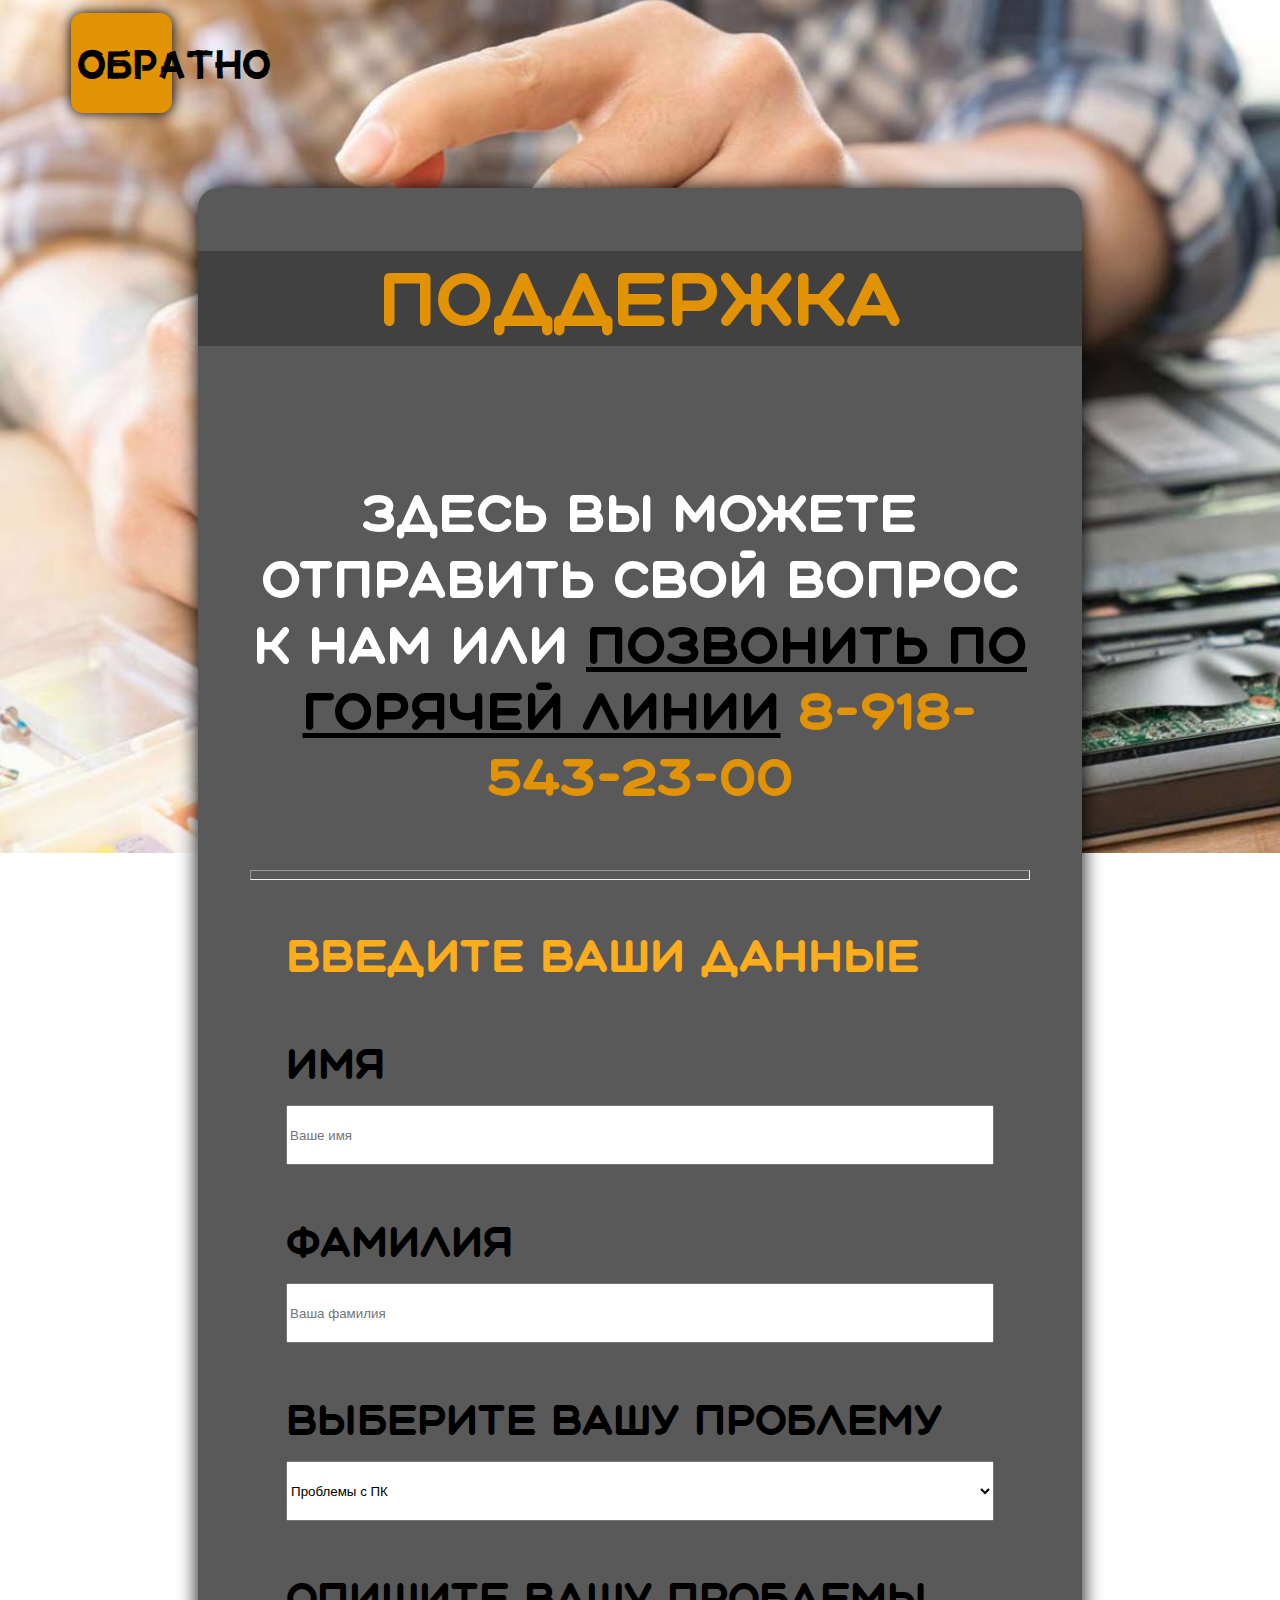
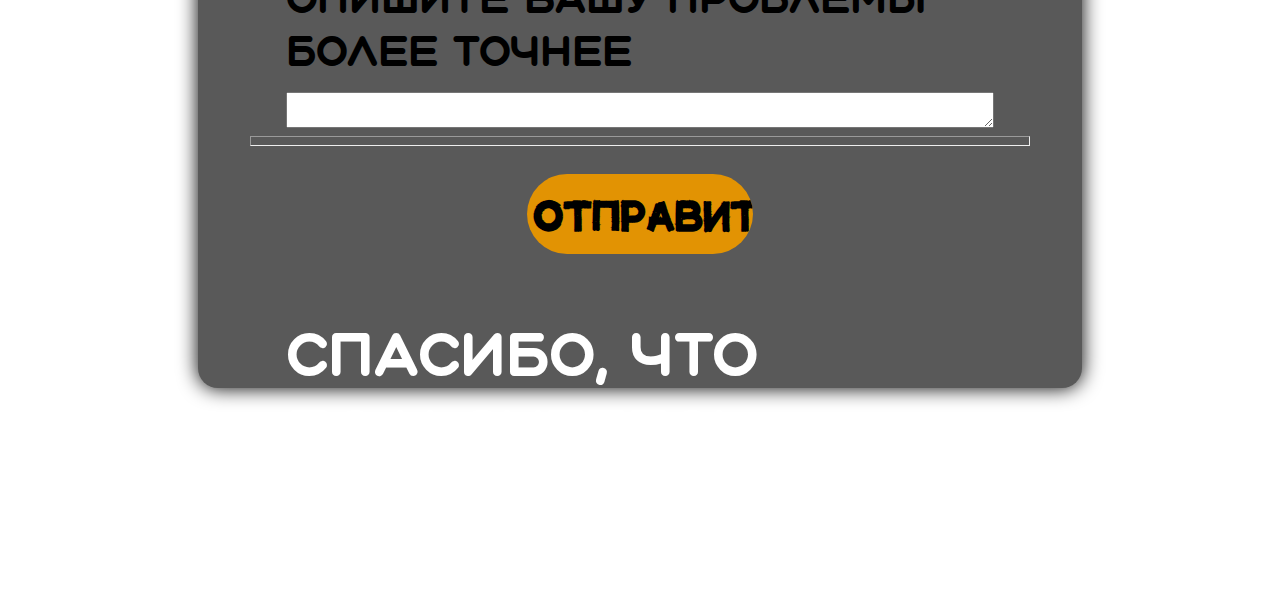
==== helps_menu.html @ d1635e73 "Update project. Добавил шрифты, стили, страницу поддержки" ====
<DOCTYPE HTML>
    <html>
        <head>
            <meta charset="UTF-8">
            <title>Поддержка</title>
            <link rel="stylesheet" href="css/help_block.css">
        </head>
        <body>
            <div class="button_back">
                <button>
                    <a href="index.html">Обратно</a>
                </button>
            </div>
            <div class="center_help_block">
                <header>
                    <div class="header__h">
                        <h2>Поддержка</h2>
                    </div>
                </header>
                <div class="help_block__main">
                    <h3>Здесь вы можете отправить свой вопрос к нам или <span style="color: black; text-decoration: underline;">позвонить по горячей линии</span><span style="color: #E29303"> 8-918-543-23-00</span></h3>
                    <hr>
                    <div class="block__asked">
                        <h2>Введите ваши данные</h2>
                        <label for="name">Имя</label><input type="text" placeholder="Ваше имя" id="name"><br>
                        <label for="surname">Фамилия</label><input type="text" placeholder="Ваша фамилия" id="surname"><br>
                        <label for="select">Выберите вашу проблему</label>
                        <select id="select">
                            <option>Проблемы с ПК</option>
                            <option>Настройка ноутбука</option>
                            <option>Установка программ</option>
                            <option>Связь со специалистами</option>
                            <option>Обсуждение личных вопросов</option>
                            <option>Чистка устройств от пыли</option>
                            <option>Замена термопасты</option>
                            <option>Другое</option>
                        </select><br>
                        <label for="txt_ar">Опишите вашу проблемы более точнее</label>
                        <textarea id="txt_ar"></textarea>
                    </div>
                    <hr>
                </div>
                <footer>
                    <div class="footer__button">
                        <input type="submit" value="Отправить данные" class="button">
                    </div>
                    <div class="footer__h">
                        <h3>Спасибо, что пользуетесь нашим сервисом!</h3>
                    </div>
                </footer>
            </div>
        </body>
    </html>
---- css/help_block.css ----
@font-face {
    font-family: Header;
    src: url("../fonts/Aqum_2/Aqum\ 2\ Classic.otf");
}

@font-face {
    font-family: Maler;
    src: url("../fonts/Maler_Header_font/Maler.ttf");
}

body{
    background: url("../images/gnm-cervis-9773016939-1.jpg") no-repeat;
    background-size: 100%;
}

hr{
    width: 88%;
    height: 8px;
    color: #FEC04D;
    font-family: "Header";
}

.button_back{
    width: 40%;
    margin-left: 5%;
    margin-top: 1%;
}

.button_back > button{
    width: 20%;
    height: 100px;
    background-color: #E29303;
    border-radius: 12px;
    border: none;
    box-shadow: 0px 0px 13px black;
}

.button_back > button > a{
    font-family: "Maler";
    font-size: 40px;
    text-decoration: none;
    color: black
}

.center_help_block{
    width: 70%;
    margin: auto;
    background-color: #595959;
    border-radius: 20px;
    margin-top: 6%;
    display: grid;
    grid-template-columns: 1fr;
    grid-gap: 20px;
    box-shadow: 0px 0px 20px black;
    font-family: "Header";
    height: 1800px;
}


.header__h{
    font-size: 50px;
    color: #E29303;
    text-align: center;
    background-color: #424141;
    font-family: "Header";
}

.text{
    color: #E29303;
    font-size: 42px;
}

.block__asked{
    display: grid;
    grid-template-columns: 1fr;
    width: 80%;
    margin: auto;
    grid-row-gap: 15px;
}

.block__asked > input{
    height: 60px;
    width: auto;
}

.block__asked > select{
    height: 60px;
}

.block__asked > label{
    font-size: 42px;
}

.help_block__main{
    display: grid;
    grid-template-columns: 1fr;
}

.help_block__main > h3{
    margin-left: 6%;
    font-size: 52px;
    color: white;
    margin-right: 6%;
    text-align: center;
}

.block__asked > h2{
    font-size: 46px;
    color:#FDAD1C
}

footer{
    width: 80%;
    display: grid;
    grid-template-columns: 1fr;
    justify-items: center;
    align-items: center;
    margin: auto;
}

.footer__button{
    width: 40%;
    text-align: center;
}

.footer__button > .button{
    width: 80%;
    height: 80px;
    border-radius: 70px;
    background-color: #E29303;
    border: none;
}

.button{
    text-decoration: none;
    color: black;
    font-weight: bold;
    font-size: 42px;
    font-family: "Maler";
}

.footer__h{
    font-size: 52px;
    color: white;
    font-family: "Header";
}
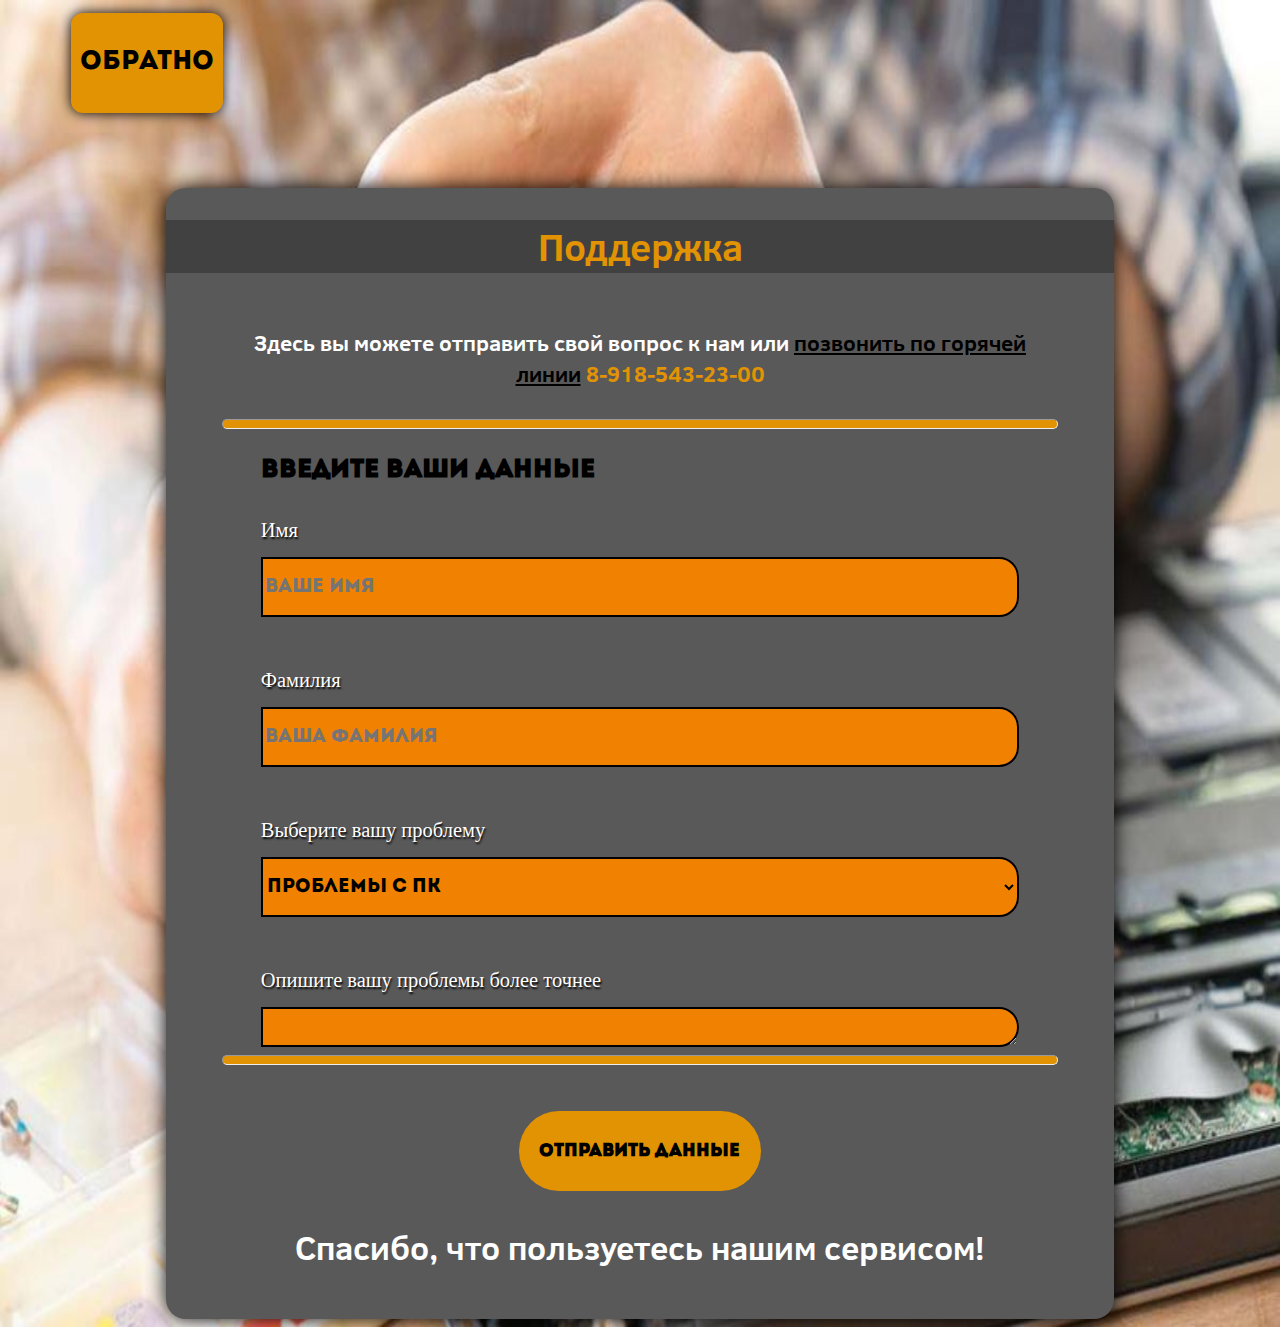
==== commit 460576ef: "fix" ====
--- a/helps_menu.html
+++ b/helps_menu.html
@@ -17,37 +17,47 @@
                         <h2>Поддержка</h2>
                     </div>
                 </header>
-                <div class="help_block__main">
-                    <h3>Здесь вы можете отправить свой вопрос к нам или <span style="color: black; text-decoration: underline;">позвонить по горячей линии</span><span style="color: #E29303"> 8-918-543-23-00</span></h3>
-                    <hr>
-                    <div class="block__asked">
-                        <h2>Введите ваши данные</h2>
-                        <label for="name">Имя</label><input type="text" placeholder="Ваше имя" id="name"><br>
-                        <label for="surname">Фамилия</label><input type="text" placeholder="Ваша фамилия" id="surname"><br>
-                        <label for="select">Выберите вашу проблему</label>
-                        <select id="select">
-                            <option>Проблемы с ПК</option>
-                            <option>Настройка ноутбука</option>
-                            <option>Установка программ</option>
-                            <option>Связь со специалистами</option>
-                            <option>Обсуждение личных вопросов</option>
-                            <option>Чистка устройств от пыли</option>
-                            <option>Замена термопасты</option>
-                            <option>Другое</option>
-                        </select><br>
-                        <label for="txt_ar">Опишите вашу проблемы более точнее</label>
-                        <textarea id="txt_ar"></textarea>
+                <form action="">
+                    <div class="help_block__main">
+                        <h3>Здесь вы можете отправить свой вопрос к нам или <span style="color: black; text-decoration: underline;">позвонить по горячей линии</span><span style="color: #E29303"> 8-918-543-23-00</span></h3>
+                        <hr>
+                        <div class="block__asked">
+                            <h2>Введите ваши данные</h2>
+                            <label for="name">Имя</label><input type="text" placeholder="Ваше имя" id="name"><br>
+                            <label for="surname">Фамилия</label><input type="text" placeholder="Ваша фамилия" id="surname"><br>
+                            <label for="select">Выберите вашу проблему</label>
+                            <select id="select">
+                                <option>Проблемы с ПК</option>
+                                <option>Настройка ноутбука</option>
+                                <option>Установка программ</option>
+                                <option>Связь со специалистами</option>
+                                <option>Обсуждение личных вопросов</option>
+                                <option>Чистка устройств от пыли</option>
+                                <option>Замена термопасты</option>
+                                <option>Восстановление данных</option>
+                                <option>Ремонт блока питания</option>
+                                <option>Ремонт материнской платы</option>
+                                <option>Установка Windows</option>
+                                <option>Перепрошивка BIOS</option>
+                                <option>Установка антивируса</option>
+                                <option>Ремонт экрана, монитора</option>
+                                <option>Ремонт жесткого диска</option>
+                                <option>Другое</option>
+                            </select><br>
+                            <label for="txt_ar">Опишите вашу проблемы более точнее</label>
+                            <textarea id="txt_ar"></textarea>
+                        </div>
+                        <hr>
                     </div>
-                    <hr>
-                </div>
-                <footer>
-                    <div class="footer__button">
-                        <input type="submit" value="Отправить данные" class="button">
-                    </div>
-                    <div class="footer__h">
-                        <h3>Спасибо, что пользуетесь нашим сервисом!</h3>
-                    </div>
-                </footer>
+                    <footer>
+                        <div class="footer__button">
+                            <input type="submit" value="Отправить данные" class="button">
+                        </div>
+                        <div class="footer__h">
+                            <h3>Спасибо, что пользуетесь нашим сервисом!</h3>
+                        </div>
+                    </footer>
+                </form>
             </div>
         </body>
     </html>--- a/css/help_block.css
+++ b/css/help_block.css
@@ -1,16 +1,16 @@
 @font-face {
     font-family: Header;
-    src: url("../fonts/Aqum_2/Aqum\ 2\ Classic.otf");
+    src: url("../fonts/clearsans/ClearSans-Bold.ttf");
 }
 
 @font-face {
     font-family: Maler;
-    src: url("../fonts/Maler_Header_font/Maler.ttf");
+    src: url("../fonts/intro/Intro.otf");
 }
 
 body{
     background: url("../images/gnm-cervis-9773016939-1.jpg") no-repeat;
-    background-size: 100%;
+    background-size: 100% 100%;
 }
 
 hr{
@@ -18,6 +18,18 @@
     height: 8px;
     color: #FEC04D;
     font-family: "Header";
+    background-color: #E29303;
+    border-radius: 20px;
+}
+
+textarea{
+    resize: vertical;
+    border-radius: 0px 20px 20px 0px;
+    background-color: #f18100;
+    border: 2px solid black;
+    color: black;
+    font-size: 1.2vw;
+    font-family: 'Maler';
 }
 
 .button_back{
@@ -27,7 +39,7 @@
 }
 
 .button_back > button{
-    width: 20%;
+    width: 30%;
     height: 100px;
     background-color: #E29303;
     border-radius: 12px;
@@ -37,28 +49,27 @@
 
 .button_back > button > a{
     font-family: "Maler";
-    font-size: 40px;
+    font-size: 2.1vw;
     text-decoration: none;
     color: black
 }
 
 .center_help_block{
-    width: 70%;
+    width: 75%;
     margin: auto;
     background-color: #595959;
     border-radius: 20px;
     margin-top: 6%;
     display: grid;
     grid-template-columns: 1fr;
-    grid-gap: 20px;
     box-shadow: 0px 0px 20px black;
     font-family: "Header";
-    height: 1800px;
+    height: auto;
 }
 
 
 .header__h{
-    font-size: 50px;
+    font-size: 2vw;
     color: #E29303;
     text-align: center;
     background-color: #424141;
@@ -67,7 +78,6 @@
 
 .text{
     color: #E29303;
-    font-size: 42px;
 }
 
 .block__asked{
@@ -81,14 +91,29 @@
 .block__asked > input{
     height: 60px;
     width: auto;
+    border-radius: 0px 20px 20px 0px;
+    background-color: #f18100;
+    border: 2px solid black;
+    color: black;
+    font-size: 1.5vw;
+    font-family: 'Maler';
 }
 
 .block__asked > select{
     height: 60px;
+    border-radius: 0px 20px 20px 0px;
+    background-color: #f18100;
+    border: 2px solid black;
+    color: black;
+    font-size: 1.5vw;
+    font-family: 'Maler';
 }
 
 .block__asked > label{
-    font-size: 42px;
+    font-size: 1.6vw;
+    font-family: 'Abebas';
+    color: white;
+    text-shadow: 1px 2px 2px black;
 }
 
 .help_block__main{
@@ -98,15 +123,16 @@
 
 .help_block__main > h3{
     margin-left: 6%;
-    font-size: 52px;
+    font-size: 1.7vw;
     color: white;
     margin-right: 6%;
     text-align: center;
 }
 
 .block__asked > h2{
-    font-size: 46px;
-    color:#FDAD1C
+    font-size: 2vw;
+    color:#000000;
+    font-family: 'Maler';
 }
 
 footer{
@@ -119,6 +145,7 @@
 }
 
 .footer__button{
+    margin-top: 5%;
     width: 40%;
     text-align: center;
 }
@@ -135,12 +162,12 @@
     text-decoration: none;
     color: black;
     font-weight: bold;
-    font-size: 42px;
+    font-size: 1.4vw;
     font-family: "Maler";
 }
 
 .footer__h{
-    font-size: 52px;
+    font-size: 2.2vw;
     color: white;
     font-family: "Header";
 }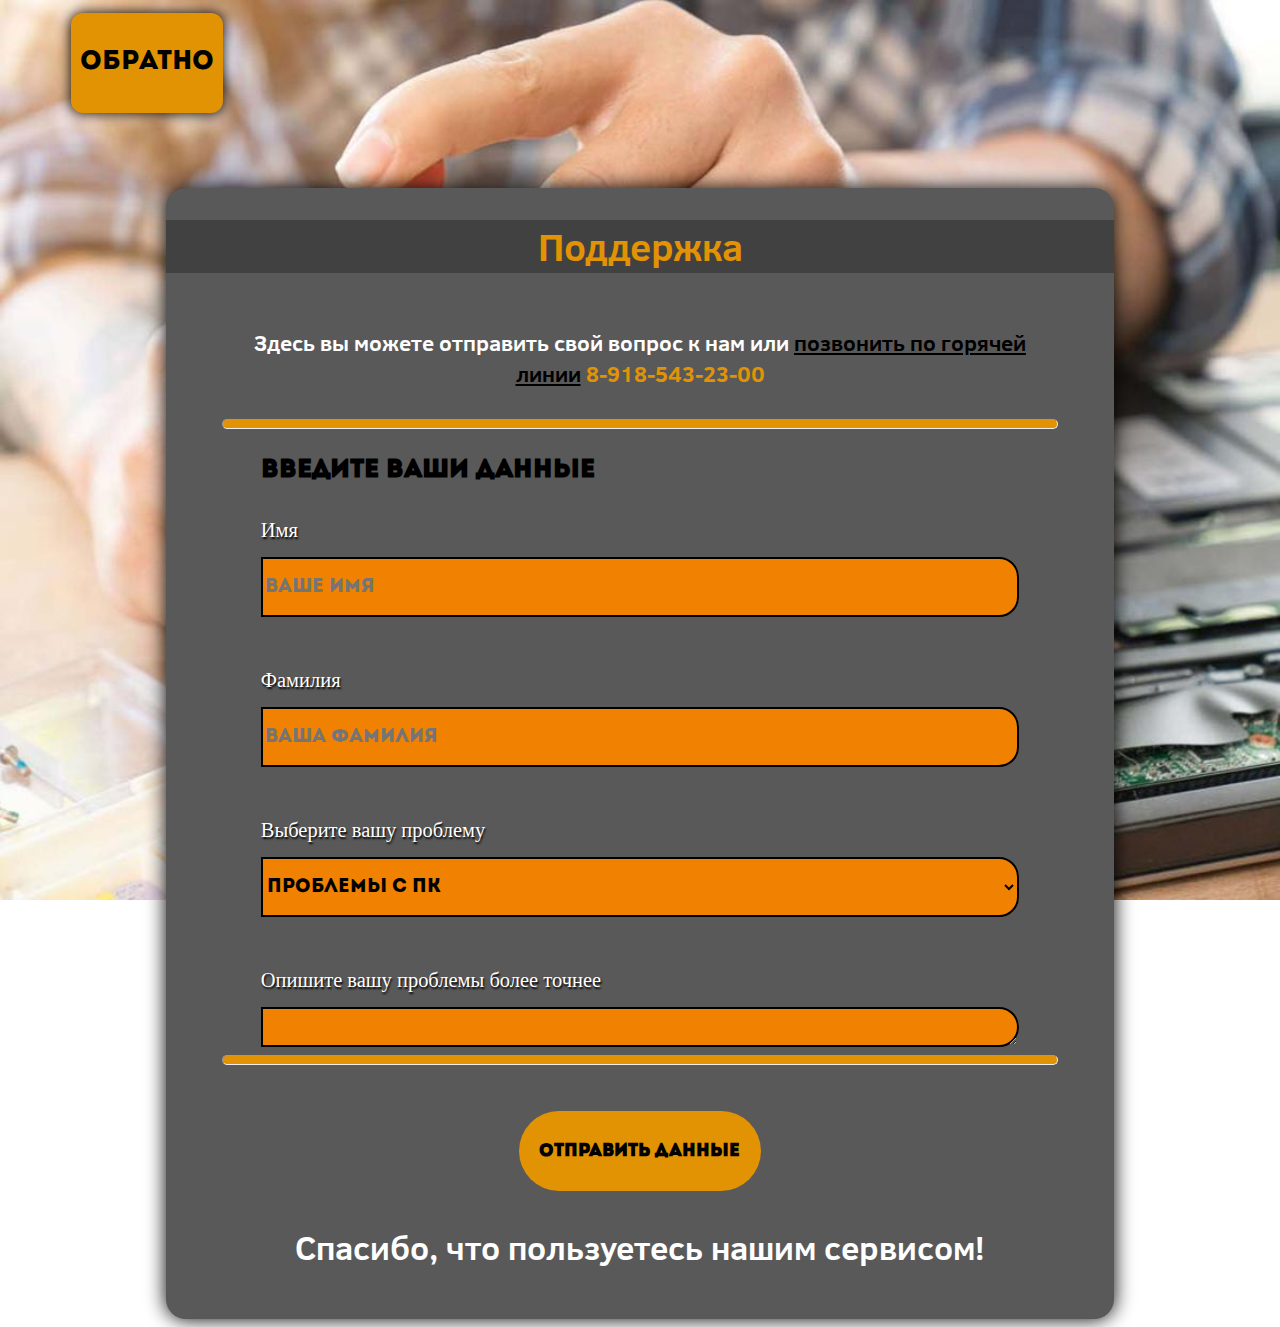
==== commit 81b3ae9a: "fix" ====
--- a/helps_menu.html
+++ b/helps_menu.html
@@ -3,6 +3,9 @@
         <head>
             <meta charset="UTF-8">
             <title>Поддержка</title>
+            <meta name="description" content="Техника не работает? Не знаете к кому обратиться? Тгда вам точно к вам! Ведь именно мы с 2014 года профессионально занимаемся ремонтном компьютерной техники. Спешите скидки на услуги ограниченные!">
+            <meta name="keywords" content="пк, сайт по ремонту компьютерной техники, сайт по ремонту компьюютеров, ремонт телефонов, ремонт ноутбуков, ремонт, техника, сайт по ремонту, ноутбук, MendFast">
+            <link rel='icon' type="image/png" sizes="32x32" href="images/icons/logoza_ru_2_kopia_2.png">
             <link rel="stylesheet" href="css/help_block.css">
         </head>
         <body>
--- a/css/help_block.css
+++ b/css/help_block.css
@@ -9,8 +9,12 @@
 }
 
 body{
-    background: url("../images/gnm-cervis-9773016939-1.jpg") no-repeat;
+    background: url("../images/gnm-cervis-9773016939-1.jpg") no-repeat center center fixed;
     background-size: 100% 100%;
+    -webkit-background-size: fill; /* For WebKit*/
+    -moz-background-size: fill;    /* Mozilla*/
+    -o-background-size: fill;      /* Opera*/
+    background-size: fill;
 }
 
 hr{
